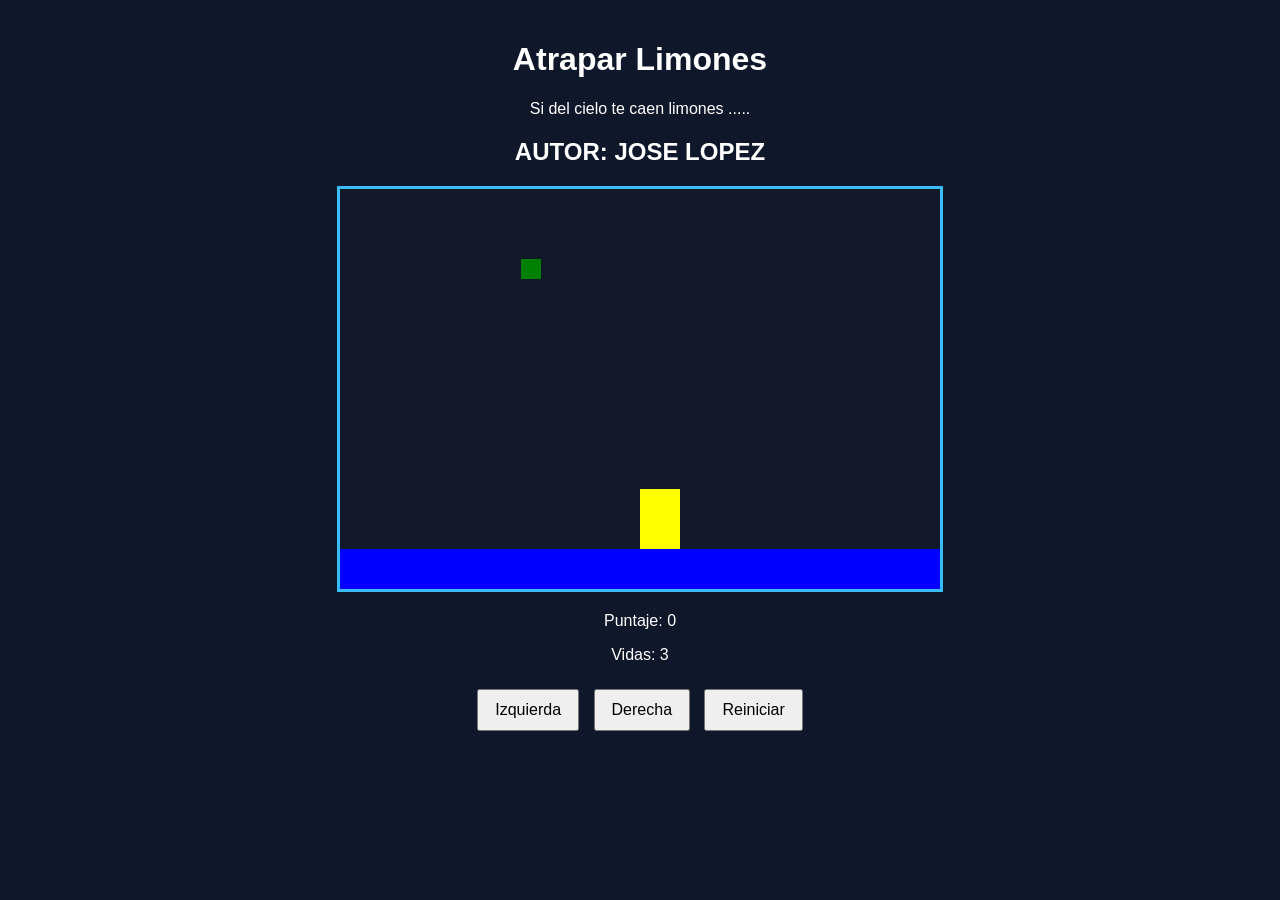
==== index.html @ 35d79328 "Renombre html principal" ====
<!DOCTYPE html>
<html>
<head>
  <link rel="stylesheet" href="limones.css">
  <script src="utils.js"></script>
<title>Caza Estrellas</title>
</head>
<body onload="iniciar()">
  <div class="contenedor">
    <h1>Atrapar Limones</h1>
    <p>Si del cielo te caen limones ..... </p>
    <h2>AUTOR: JOSE LOPEZ</h2>
    <canvas id="areaJuego" width="600" height="400"></canvas>
    <div class="panel">
      <p>Puntaje: <span id="txtPuntaje">0</span></p>
      <p>Vidas: <span id="txtVidas">3</span></p>
    </div>
    <div class="botones">
      <button onclick="moverIzquierda()">Izquierda</button>
      <button onclick="moverDerecha()">Derecha</button>
      <button onclick="reiniciar()">Reiniciar</button>
    </div>
  </div>
  <script src="limones.js"></script>
</body>
</html>
---- limones.css ----
body {
  font-family: Arial, sans-serif;
  background-color: #0f172a;
  color: white;
  text-align: center;
  margin: 0;
  padding: 20px;
}

.contenedor {
  max-width: 800px;
  margin: 0 auto;
}

canvas {
  background-color: #111827;
  border: 3px solid #38bdf8;
  display: block;
  margin: 20px auto;
}

.panel {
  margin: 20px 0;
}

.botones button {
  margin: 5px;
  padding: 10px 16px;
  font-size: 16px;
  cursor: pointer;
}
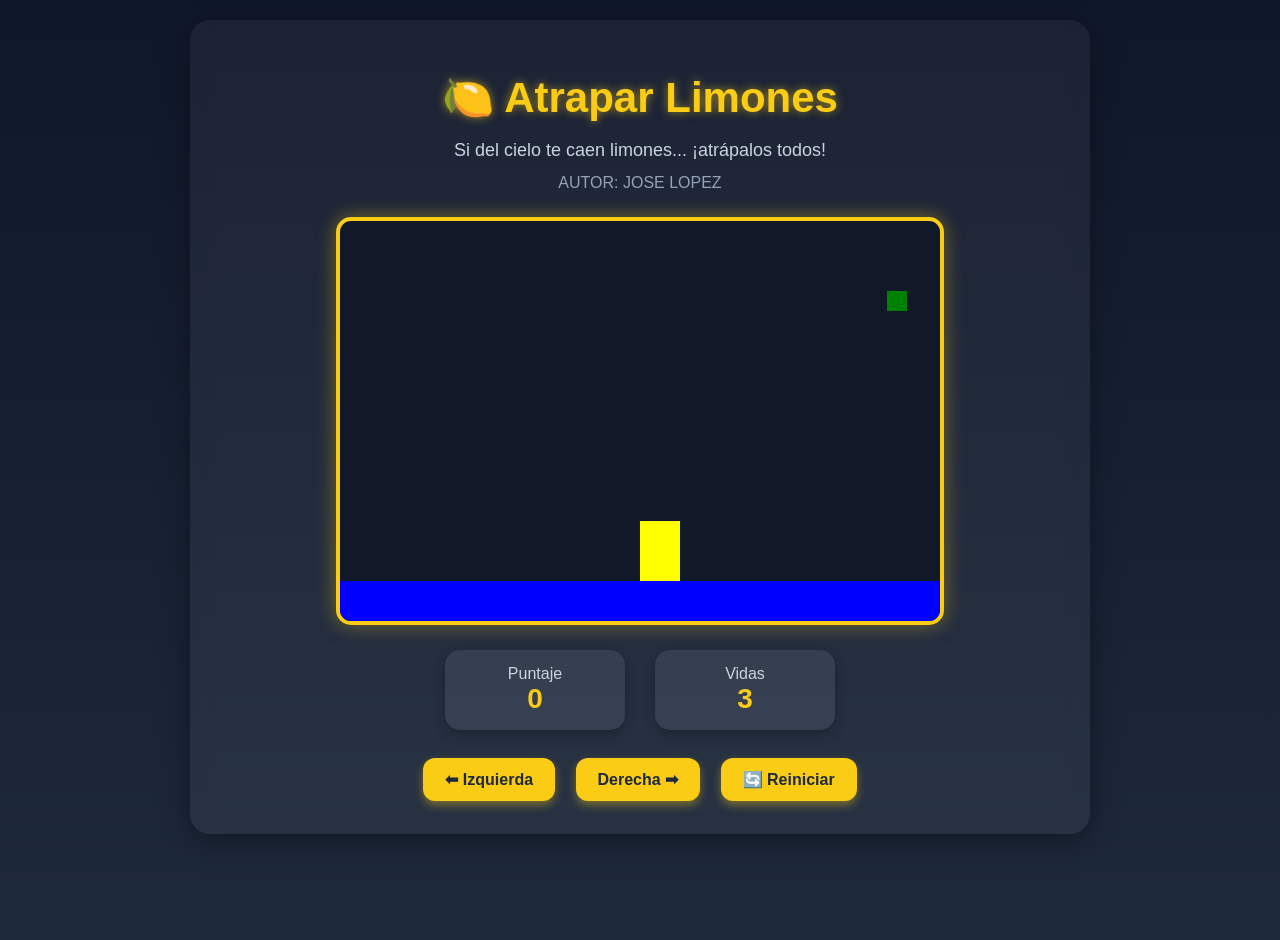
==== commit de801428: "Mejoras visuales con IA" ====
--- a/index.html
+++ b/index.html
@@ -1,26 +1,44 @@
 <!DOCTYPE html>
-<html>
+<html lang="es">
 <head>
-  <link rel="stylesheet" href="limones.css">
-  <script src="utils.js"></script>
-<title>Caza Estrellas</title>
+    <meta charset="UTF-8">
+    <meta name="viewport" content="width=device-width, initial-scale=1.0">
+    <title>Atrapar Limones</title>
+    <link rel="stylesheet" href="limones.css">
+    <script src="utils.js"></script>
 </head>
 <body onload="iniciar()">
-  <div class="contenedor">
-    <h1>Atrapar Limones</h1>
-    <p>Si del cielo te caen limones ..... </p>
-    <h2>AUTOR: JOSE LOPEZ</h2>
-    <canvas id="areaJuego" width="600" height="400"></canvas>
-    <div class="panel">
-      <p>Puntaje: <span id="txtPuntaje">0</span></p>
-      <p>Vidas: <span id="txtVidas">3</span></p>
+
+    <div class="contenedor">
+        <header class="encabezado">
+            <h1>🍋 Atrapar Limones</h1>
+            <p>Si del cielo te caen limones... ¡atrápalos todos!</p>
+            <h2>AUTOR: JOSE LOPEZ</h2>
+        </header>
+
+        <div class="zona-juego">
+            <canvas id="areaJuego" width="600" height="400"></canvas>
+        </div>
+
+        <div class="panel">
+            <div class="card-info">
+                <p>Puntaje</p>
+                <span id="txtPuntaje">0</span>
+            </div>
+
+            <div class="card-info">
+                <p>Vidas</p>
+                <span id="txtVidas">3</span>
+            </div>
+        </div>
+
+        <div class="botones">
+            <button onclick="moverIzquierda()">⬅ Izquierda</button>
+            <button onclick="moverDerecha()">Derecha ➡</button>
+            <button onclick="reiniciar()">🔄 Reiniciar</button>
+        </div>
     </div>
-    <div class="botones">
-      <button onclick="moverIzquierda()">Izquierda</button>
-      <button onclick="moverDerecha()">Derecha</button>
-      <button onclick="reiniciar()">Reiniciar</button>
-    </div>
-  </div>
-  <script src="limones.js"></script>
+
+    <script src="limones.js"></script>
 </body>
 </html>
--- a/limones.css
+++ b/limones.css
@@ -1,31 +1,106 @@
 body {
-  font-family: Arial, sans-serif;
-  background-color: #0f172a;
-  color: white;
-  text-align: center;
-  margin: 0;
-  padding: 20px;
+    font-family: 'Segoe UI', Tahoma, Geneva, Verdana, sans-serif;
+    background: linear-gradient(180deg, #0f172a, #1e293b);
+    color: white;
+    text-align: center;
+    margin: 0;
+    padding: 20px;
+    min-height: 100vh;
 }
 
 .contenedor {
-  max-width: 800px;
-  margin: 0 auto;
+    max-width: 850px;
+    margin: auto;
+    padding: 25px;
+    border-radius: 20px;
+    background: rgba(255, 255, 255, 0.05);
+    box-shadow: 0 8px 30px rgba(0, 0, 0, 0.35);
+    backdrop-filter: blur(10px);
+}
+
+.encabezado h1 {
+    font-size: 42px;
+    margin-bottom: 10px;
+    color: #facc15;
+    text-shadow: 0 0 10px rgba(250, 204, 21, 0.6);
+}
+
+.encabezado p {
+    font-size: 18px;
+    color: #cbd5e1;
+    margin-bottom: 10px;
+}
+
+.encabezado h2 {
+    font-size: 16px;
+    color: #94a3b8;
+    font-weight: normal;
+}
+
+.zona-juego {
+    margin: 25px 0;
 }
 
 canvas {
-  background-color: #111827;
-  border: 3px solid #38bdf8;
-  display: block;
-  margin: 20px auto;
+    background: #111827;
+    border: 4px solid #facc15;
+    border-radius: 15px;
+    display: block;
+    margin: auto;
+    box-shadow: 0 0 20px rgba(250, 204, 21, 0.4);
 }
 
 .panel {
-  margin: 20px 0;
+    display: flex;
+    justify-content: center;
+    gap: 30px;
+    margin: 20px 0;
+}
+
+.card-info {
+    background: rgba(255, 255, 255, 0.08);
+    padding: 15px 30px;
+    border-radius: 15px;
+    min-width: 120px;
+    box-shadow: 0 4px 12px rgba(0, 0, 0, 0.25);
+}
+
+.card-info p {
+    margin: 0;
+    font-size: 16px;
+    color: #cbd5e1;
+}
+
+.card-info span {
+    font-size: 28px;
+    font-weight: bold;
+    color: #facc15;
+}
+
+.botones {
+    margin-top: 20px;
 }
 
 .botones button {
-  margin: 5px;
-  padding: 10px 16px;
-  font-size: 16px;
-  cursor: pointer;
+    margin: 8px;
+    padding: 12px 22px;
+    font-size: 16px;
+    font-weight: bold;
+    border: none;
+    border-radius: 12px;
+    cursor: pointer;
+    background: #facc15;
+    color: #1e293b;
+    transition: all 0.3s ease;
+    box-shadow: 0 4px 10px rgba(250, 204, 21, 0.4);
+}
+
+.botones button:hover {
+    transform: translateY(-3px);
+    background: #fde047;
+    box-shadow: 0 6px 15px rgba(250, 204, 21, 0.6);
+}
+
+.botones button:active {
+    transform: scale(0.97);
 }
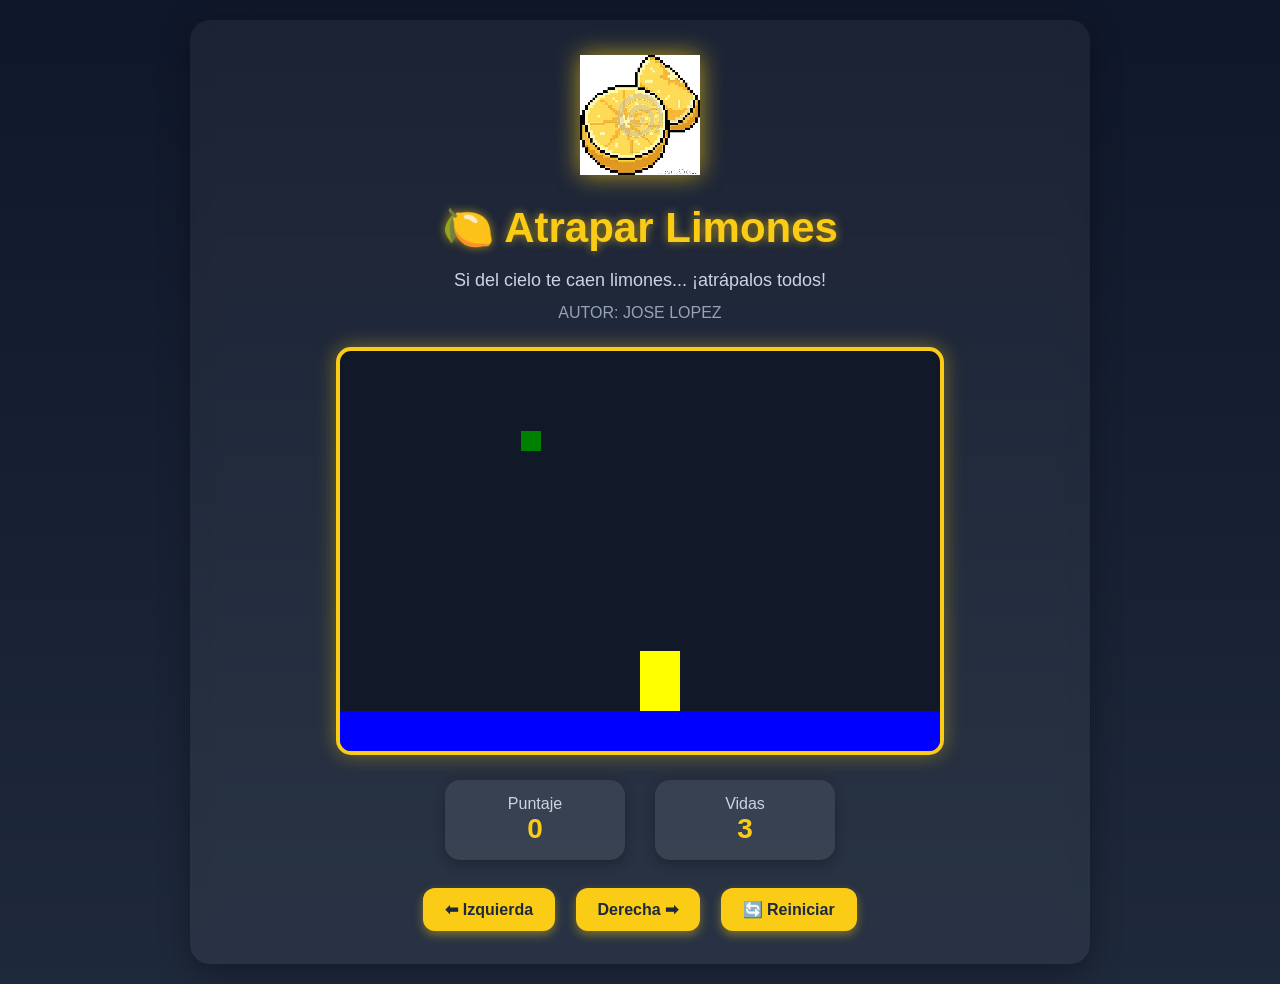
==== commit c2fdff0d: "agregar imagen pixel art arriba del juego" ====
--- a/index.html
+++ b/index.html
@@ -11,6 +11,15 @@
 
     <div class="contenedor">
         <header class="encabezado">
+
+            <div class="banner-imagen">
+                <img 
+                    src="LIMON.png" 
+                    alt="Limón pixel art" 
+                    class="img-banner"
+                >
+            </div>
+
             <h1>🍋 Atrapar Limones</h1>
             <p>Si del cielo te caen limones... ¡atrápalos todos!</p>
             <h2>AUTOR: JOSE LOPEZ</h2>
--- a/limones.css
+++ b/limones.css
@@ -35,6 +35,20 @@
     font-size: 16px;
     color: #94a3b8;
     font-weight: normal;
+}
+
+.banner-imagen {
+    display: flex;
+    justify-content: center;
+    margin: 10px 0 5px 0;
+}
+
+.img-banner {
+    width: 120px;
+    height: 120px;
+    object-fit: contain;
+    image-rendering: pixelated;
+    filter: drop-shadow(0 0 12px rgba(250, 204, 21, 0.7));
 }
 
 .zona-juego {
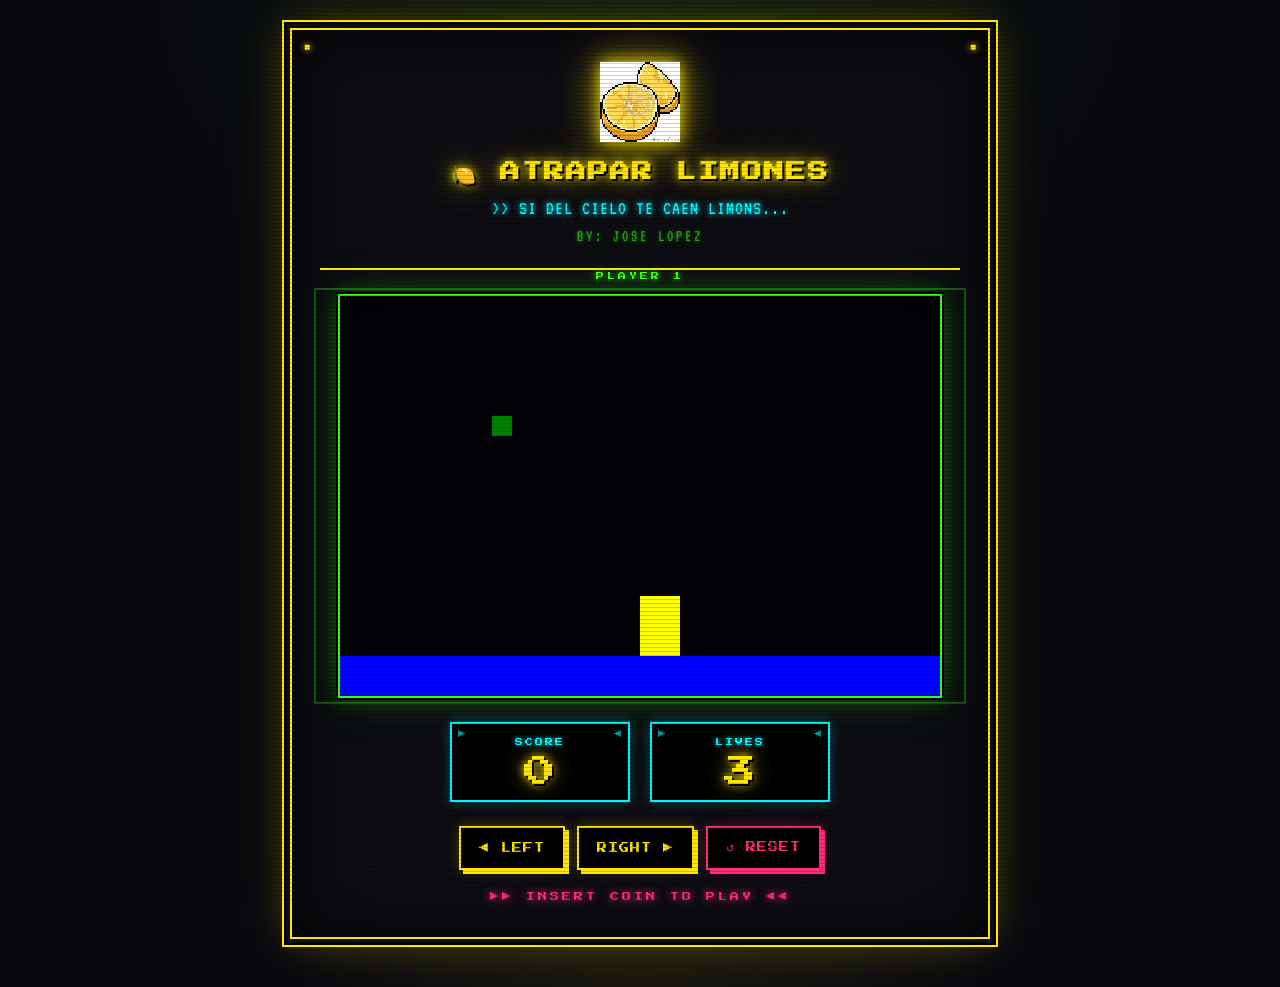
==== commit d50cfb9a: "Mejoras visuales con IA" ====
--- a/index.html
+++ b/index.html
@@ -3,26 +3,25 @@
 <head>
     <meta charset="UTF-8">
     <meta name="viewport" content="width=device-width, initial-scale=1.0">
-    <title>Atrapar Limones</title>
+    <title>🍋 LEMON CATCHER — ARCADE</title>
     <link rel="stylesheet" href="limones.css">
     <script src="utils.js"></script>
 </head>
 <body onload="iniciar()">
 
     <div class="contenedor">
+
         <header class="encabezado">
-
             <div class="banner-imagen">
-                <img 
-                    src="LIMON.png" 
-                    alt="Limón pixel art" 
+                <img
+                    src="LIMON.png"
+                    alt="Limón pixel art"
                     class="img-banner"
                 >
             </div>
-
-            <h1>🍋 Atrapar Limones</h1>
-            <p>Si del cielo te caen limones... ¡atrápalos todos!</p>
-            <h2>AUTOR: JOSE LOPEZ</h2>
+            <h1>🍋 ATRAPAR LIMONES</h1>
+            <p>&gt;&gt; SI DEL CIELO TE CAEN LIMONS...</p>
+            <h2>BY: JOSE LOPEZ</h2>
         </header>
 
         <div class="zona-juego">
@@ -31,23 +30,26 @@
 
         <div class="panel">
             <div class="card-info">
-                <p>Puntaje</p>
+                <p>SCORE</p>
                 <span id="txtPuntaje">0</span>
             </div>
-
             <div class="card-info">
-                <p>Vidas</p>
+                <p>LIVES</p>
                 <span id="txtVidas">3</span>
             </div>
         </div>
 
         <div class="botones">
-            <button onclick="moverIzquierda()">⬅ Izquierda</button>
-            <button onclick="moverDerecha()">Derecha ➡</button>
-            <button onclick="reiniciar()">🔄 Reiniciar</button>
+            <button onclick="moverIzquierda()">◀ LEFT</button>
+            <button onclick="moverDerecha()">RIGHT ▶</button>
+            <button onclick="reiniciar()">↺ RESET</button>
         </div>
+
+        <p class="insert-coin">▶▶ INSERT COIN TO PLAY ◀◀</p>
+
     </div>
 
     <script src="limones.js"></script>
+
 </body>
 </html>
--- a/limones.css
+++ b/limones.css
@@ -1,120 +1,315 @@
+@import url('https://fonts.googleapis.com/css2?family=Press+Start+2P&family=VT323&display=swap');
+
+:root {
+  --neon-yellow: #FFE600;
+  --neon-green:  #39FF14;
+  --neon-pink:   #FF2D78;
+  --neon-cyan:   #00F5FF;
+  --dark-bg:     #050508;
+  --cabinet-bg:  #0d0d12;
+  --scan-color:  rgba(0, 0, 0, 0.18);
+  --pixel:       2px;
+}
+
+* { box-sizing: border-box; margin: 0; padding: 0; }
+
 body {
-    font-family: 'Segoe UI', Tahoma, Geneva, Verdana, sans-serif;
-    background: linear-gradient(180deg, #0f172a, #1e293b);
-    color: white;
-    text-align: center;
-    margin: 0;
-    padding: 20px;
-    min-height: 100vh;
-}
-
+  font-family: 'Press Start 2P', monospace;
+  background: #08080f;
+  background-image:
+    radial-gradient(ellipse 70% 60% at 50% 0%, rgba(57,255,20,.07) 0%, transparent 60%),
+    radial-gradient(ellipse 50% 40% at 50% 100%, rgba(255,230,0,.05) 0%, transparent 55%);
+  color: var(--neon-yellow);
+  min-height: 100vh;
+  padding: 28px 16px 48px;
+  overflow-x: hidden;
+  cursor: url("data:image/svg+xml,%3Csvg xmlns='http://www.w3.org/2000/svg' width='16' height='16'%3E%3Crect x='6' y='0' width='4' height='16' fill='%23FFE600'/%3E%3Crect x='0' y='6' width='16' height='4' fill='%23FFE600'/%3E%3C/svg%3E") 8 8, crosshair;
+}
+
+/* Scanlines */
+body::after {
+  content: '';
+  position: fixed;
+  inset: 0;
+  background: repeating-linear-gradient(
+    to bottom,
+    transparent 0px,
+    transparent 3px,
+    var(--scan-color) 3px,
+    var(--scan-color) 4px
+  );
+  pointer-events: none;
+  z-index: 9999;
+  animation: flicker 8s infinite;
+}
+
+@keyframes flicker {
+  0%,95%,100% { opacity: 1; }
+  96%          { opacity: .85; }
+  97%          { opacity: 1; }
+  98%          { opacity: .9; }
+}
+
+/* Cabinet */
 .contenedor {
-    max-width: 850px;
-    margin: auto;
-    padding: 25px;
-    border-radius: 20px;
-    background: rgba(255, 255, 255, 0.05);
-    box-shadow: 0 8px 30px rgba(0, 0, 0, 0.35);
-    backdrop-filter: blur(10px);
+  position: relative;
+  max-width: 700px;
+  margin: 0 auto;
+  background: var(--cabinet-bg);
+  border: var(--pixel) solid var(--neon-yellow);
+  outline: var(--pixel) solid #000;
+  outline-offset: 4px;
+  box-shadow:
+    0 0 0 6px var(--cabinet-bg),
+    0 0 0 8px var(--neon-yellow),
+    0 0 40px rgba(255,230,0,.25),
+    0 0 80px rgba(255,230,0,.10),
+    inset 0 0 60px rgba(0,0,0,.8);
+  padding: 32px 28px 36px;
+  image-rendering: pixelated;
+}
+
+.contenedor::before,
+.contenedor::after {
+  content: '■';
+  position: absolute;
+  font-size: 10px;
+  color: var(--neon-yellow);
+  text-shadow: 0 0 6px var(--neon-yellow);
+}
+.contenedor::before { top: 10px; left: 12px; }
+.contenedor::after  { top: 10px; right: 12px; }
+
+/* Header */
+.encabezado {
+  display: flex;
+  flex-direction: column;
+  align-items: center;
+  gap: 10px;
+  padding-bottom: 24px;
+  border-bottom: var(--pixel) solid var(--neon-yellow);
+  margin-bottom: 24px;
+}
+
+.banner-imagen { margin-bottom: 4px; }
+
+.img-banner {
+  width: 80px;
+  height: 80px;
+  object-fit: contain;
+  image-rendering: pixelated;
+  animation: spinBounce 3s steps(8, end) infinite;
+  filter:
+    drop-shadow(0 0 8px var(--neon-yellow))
+    drop-shadow(0 0 20px rgba(255,230,0,.5));
+}
+
+@keyframes spinBounce {
+  0%,100% { transform: translateY(0); }
+  25%     { transform: translateY(-8px) rotate(5deg); }
+  50%     { transform: translateY(0) rotate(0deg); }
+  75%     { transform: translateY(-4px) rotate(-5deg); }
 }
 
 .encabezado h1 {
-    font-size: 42px;
-    margin-bottom: 10px;
-    color: #facc15;
-    text-shadow: 0 0 10px rgba(250, 204, 21, 0.6);
+  font-family: 'Press Start 2P', monospace;
+  font-size: clamp(13px, 3.5vw, 20px);
+  color: var(--neon-yellow);
+  text-shadow: 2px 2px 0 #000, 0 0 10px var(--neon-yellow), 0 0 30px rgba(255,230,0,.5);
+  text-align: center;
+  letter-spacing: 2px;
+  line-height: 1.6;
+  animation: colorCycle 4s steps(1) infinite;
+}
+
+@keyframes colorCycle {
+  0%,70%  { color: var(--neon-yellow); text-shadow: 2px 2px 0 #000, 0 0 10px var(--neon-yellow), 0 0 30px rgba(255,230,0,.5); }
+  75%     { color: var(--neon-cyan);   text-shadow: 2px 2px 0 #000, 0 0 10px var(--neon-cyan),   0 0 30px rgba(0,245,255,.5); }
+  85%     { color: var(--neon-pink);   text-shadow: 2px 2px 0 #000, 0 0 10px var(--neon-pink),   0 0 30px rgba(255,45,120,.5); }
+  95%     { color: var(--neon-green);  text-shadow: 2px 2px 0 #000, 0 0 10px var(--neon-green),  0 0 30px rgba(57,255,20,.5); }
 }
 
 .encabezado p {
-    font-size: 18px;
-    color: #cbd5e1;
-    margin-bottom: 10px;
+  font-family: 'VT323', monospace;
+  font-size: 20px;
+  color: var(--neon-cyan);
+  text-shadow: 0 0 6px var(--neon-cyan);
+  letter-spacing: 1px;
+  text-align: center;
 }
 
 .encabezado h2 {
-    font-size: 16px;
-    color: #94a3b8;
-    font-weight: normal;
-}
-
-.banner-imagen {
-    display: flex;
-    justify-content: center;
-    margin: 10px 0 5px 0;
-}
-
-.img-banner {
-    width: 120px;
-    height: 120px;
-    object-fit: contain;
-    image-rendering: pixelated;
-    filter: drop-shadow(0 0 12px rgba(250, 204, 21, 0.7));
-}
-
+  font-family: 'VT323', monospace;
+  font-size: 16px;
+  color: rgba(57,255,20,.6);
+  font-weight: normal;
+  text-shadow: 0 0 4px rgba(57,255,20,.4);
+  letter-spacing: 3px;
+}
+
+/* Canvas */
 .zona-juego {
-    margin: 25px 0;
+  display: flex;
+  justify-content: center;
+  margin-bottom: 24px;
+  position: relative;
+}
+
+.zona-juego::before {
+  content: '';
+  position: absolute;
+  inset: -6px;
+  border: var(--pixel) solid rgba(57,255,20,.3);
+  pointer-events: none;
+}
+
+.zona-juego::after {
+  content: 'PLAYER 1';
+  position: absolute;
+  top: -22px;
+  left: 50%;
+  transform: translateX(-50%);
+  font-family: 'Press Start 2P', monospace;
+  font-size: 8px;
+  color: var(--neon-green);
+  text-shadow: 0 0 6px var(--neon-green);
+  letter-spacing: 3px;
+  animation: blink 1.2s steps(1) infinite;
+}
+
+@keyframes blink {
+  0%,49% { opacity: 1; }
+  50%,100%{ opacity: 0; }
 }
 
 canvas {
-    background: #111827;
-    border: 4px solid #facc15;
-    border-radius: 15px;
-    display: block;
-    margin: auto;
-    box-shadow: 0 0 20px rgba(250, 204, 21, 0.4);
-}
-
+  background: #030308;
+  border: var(--pixel) solid var(--neon-green);
+  display: block;
+  box-shadow:
+    0 0 0 2px #000,
+    0 0 20px rgba(57,255,20,.3),
+    0 0 50px rgba(57,255,20,.12),
+    inset 0 0 30px rgba(0,0,0,.9);
+  image-rendering: pixelated;
+}
+
+/* Score panel */
 .panel {
-    display: flex;
-    justify-content: center;
-    gap: 30px;
-    margin: 20px 0;
+  display: flex;
+  justify-content: center;
+  gap: 20px;
+  margin-bottom: 24px;
 }
 
 .card-info {
-    background: rgba(255, 255, 255, 0.08);
-    padding: 15px 30px;
-    border-radius: 15px;
-    min-width: 120px;
-    box-shadow: 0 4px 12px rgba(0, 0, 0, 0.25);
+  flex: 1;
+  max-width: 180px;
+  background: #000;
+  border: var(--pixel) solid var(--neon-cyan);
+  box-shadow: 0 0 10px rgba(0,245,255,.3), inset 0 0 15px rgba(0,0,0,.8);
+  padding: 14px 16px 12px;
+  text-align: center;
+  position: relative;
+}
+
+.card-info::before {
+  content: '▶';
+  position: absolute;
+  left: 6px; top: 6px;
+  font-size: 8px;
+  color: var(--neon-cyan);
+  opacity: .6;
+}
+.card-info::after {
+  content: '◀';
+  position: absolute;
+  right: 6px; top: 6px;
+  font-size: 8px;
+  color: var(--neon-cyan);
+  opacity: .6;
 }
 
 .card-info p {
-    margin: 0;
-    font-size: 16px;
-    color: #cbd5e1;
+  font-family: 'Press Start 2P', monospace;
+  font-size: 8px;
+  color: var(--neon-cyan);
+  text-shadow: 0 0 5px var(--neon-cyan);
+  letter-spacing: 2px;
+  margin-bottom: 10px;
+  text-transform: uppercase;
 }
 
 .card-info span {
-    font-size: 28px;
-    font-weight: bold;
-    color: #facc15;
-}
-
+  font-family: 'Press Start 2P', monospace;
+  font-size: 32px;
+  color: var(--neon-yellow);
+  text-shadow: 2px 2px 0 #000, 0 0 10px var(--neon-yellow), 0 0 25px rgba(255,230,0,.5);
+  display: block;
+  line-height: 1;
+}
+
+/* Buttons */
 .botones {
-    margin-top: 20px;
+  display: flex;
+  flex-wrap: wrap;
+  justify-content: center;
+  gap: 12px;
 }
 
 .botones button {
-    margin: 8px;
-    padding: 12px 22px;
-    font-size: 16px;
-    font-weight: bold;
-    border: none;
-    border-radius: 12px;
-    cursor: pointer;
-    background: #facc15;
-    color: #1e293b;
-    transition: all 0.3s ease;
-    box-shadow: 0 4px 10px rgba(250, 204, 21, 0.4);
+  font-family: 'Press Start 2P', monospace;
+  font-size: 10px;
+  padding: 14px 18px;
+  border: var(--pixel) solid var(--neon-yellow);
+  background: #000;
+  color: var(--neon-yellow);
+  cursor: pointer;
+  text-transform: uppercase;
+  letter-spacing: 1px;
+  transition: transform .08s steps(1), background .08s steps(1);
+  box-shadow: 4px 4px 0 var(--neon-yellow), 0 0 12px rgba(255,230,0,.25);
 }
 
 .botones button:hover {
-    transform: translateY(-3px);
-    background: #fde047;
-    box-shadow: 0 6px 15px rgba(250, 204, 21, 0.6);
+  background: var(--neon-yellow);
+  color: #000;
+  box-shadow: 4px 4px 0 rgba(255,230,0,.5), 0 0 20px rgba(255,230,0,.5);
 }
 
 .botones button:active {
-    transform: scale(0.97);
+  transform: translate(4px, 4px);
+  box-shadow: none;
+}
+
+.botones button:nth-child(3) {
+  border-color: var(--neon-pink);
+  color: var(--neon-pink);
+  box-shadow: 4px 4px 0 var(--neon-pink), 0 0 12px rgba(255,45,120,.25);
+}
+.botones button:nth-child(3):hover {
+  background: var(--neon-pink);
+  color: #000;
+  box-shadow: 4px 4px 0 rgba(255,45,120,.5), 0 0 20px rgba(255,45,120,.5);
+}
+
+/* Insert coin */
+.insert-coin {
+  font-family: 'Press Start 2P', monospace;
+  font-size: 9px;
+  color: var(--neon-pink);
+  text-shadow: 0 0 8px var(--neon-pink);
+  text-align: center;
+  margin-top: 22px;
+  letter-spacing: 3px;
+  animation: blink 1s steps(1) infinite;
+}
+
+/* Responsive */
+@media (max-width: 600px) {
+  .contenedor { padding: 20px 12px 28px; }
+  canvas { width: 100% !important; }
+  .encabezado h1 { font-size: 11px; }
+  .botones button { font-size: 8px; padding: 12px 12px; }
+  .card-info span { font-size: 24px; }
 }
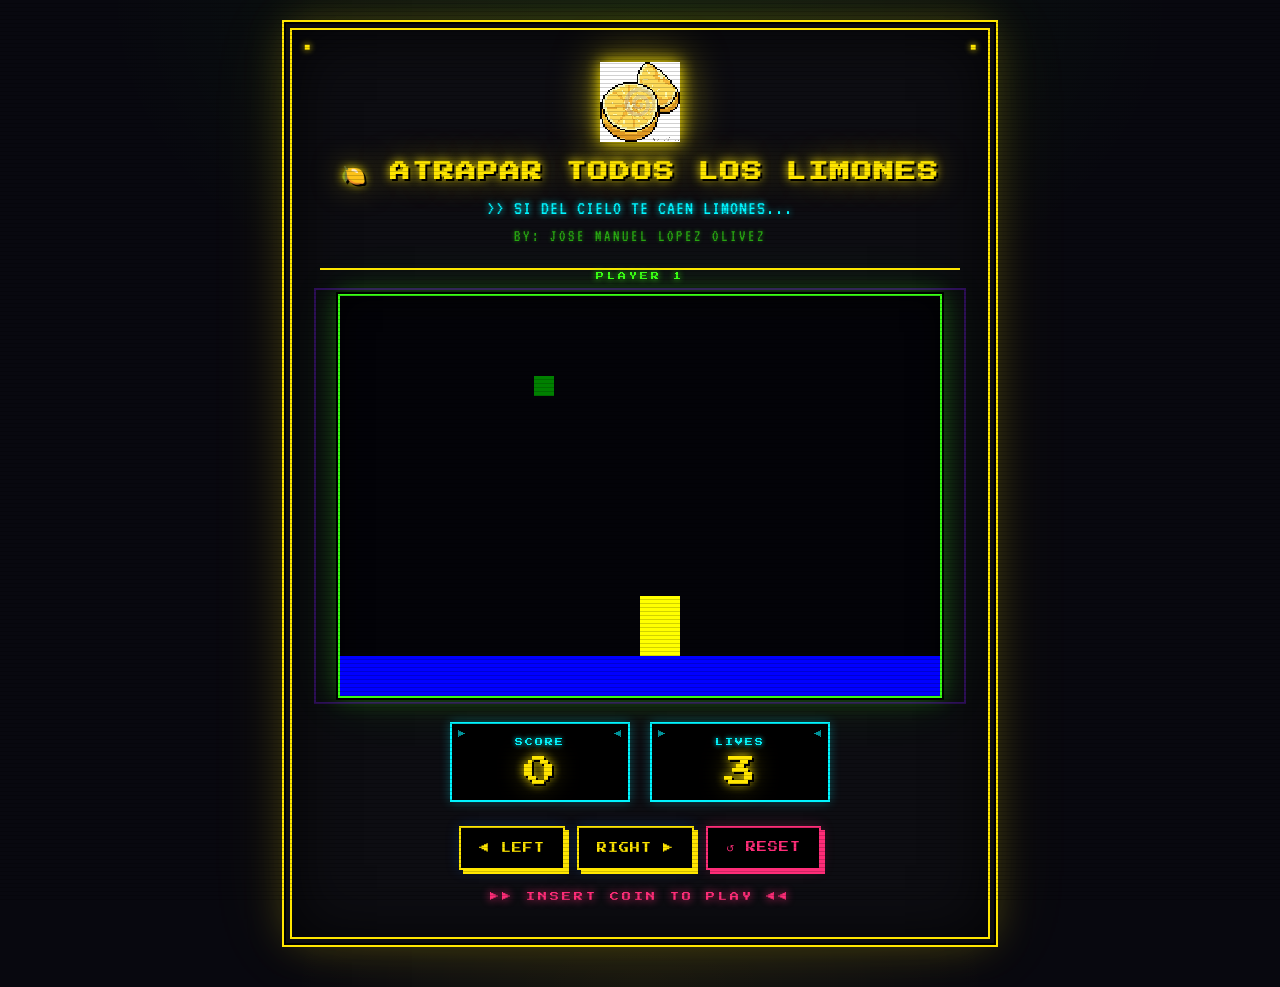
==== commit 8a07d9cb: "TUTORIA" ====
--- a/index.html
+++ b/index.html
@@ -19,9 +19,9 @@
                     class="img-banner"
                 >
             </div>
-            <h1>🍋 ATRAPAR LIMONES</h1>
-            <p>&gt;&gt; SI DEL CIELO TE CAEN LIMONS...</p>
-            <h2>BY: JOSE LOPEZ</h2>
+            <h1>🍋 ATRAPAR TODOS LOS LIMONES</h1>
+            <p>&gt;&gt; SI DEL CIELO TE CAEN LIMONES...</p>
+            <h2>BY: JOSE MANUEL LOPEZ OLIVEZ</h2>
         </header>
 
         <div class="zona-juego">
--- a/limones.css
+++ b/limones.css
@@ -159,7 +159,7 @@
   content: '';
   position: absolute;
   inset: -6px;
-  border: var(--pixel) solid rgba(57,255,20,.3);
+  border: var(--pixel) solid rgba(126, 20, 255, 0.3);
   pointer-events: none;
 }
 
@@ -268,7 +268,7 @@
   text-transform: uppercase;
   letter-spacing: 1px;
   transition: transform .08s steps(1), background .08s steps(1);
-  box-shadow: 4px 4px 0 var(--neon-yellow), 0 0 12px rgba(255,230,0,.25);
+  box-shadow: 4px 4px 0 var(--neon-yellow), 0 0 12px rgba(0, 106, 255, 0.25);
 }
 
 .botones button:hover {
@@ -290,7 +290,7 @@
 .botones button:nth-child(3):hover {
   background: var(--neon-pink);
   color: #000;
-  box-shadow: 4px 4px 0 rgba(255,45,120,.5), 0 0 20px rgba(255,45,120,.5);
+  box-shadow: 4px 4px 0 rgba(255, 94, 45, 0.5), 0 0 20px rgba(255,45,120,.5);
 }
 
 /* Insert coin */
